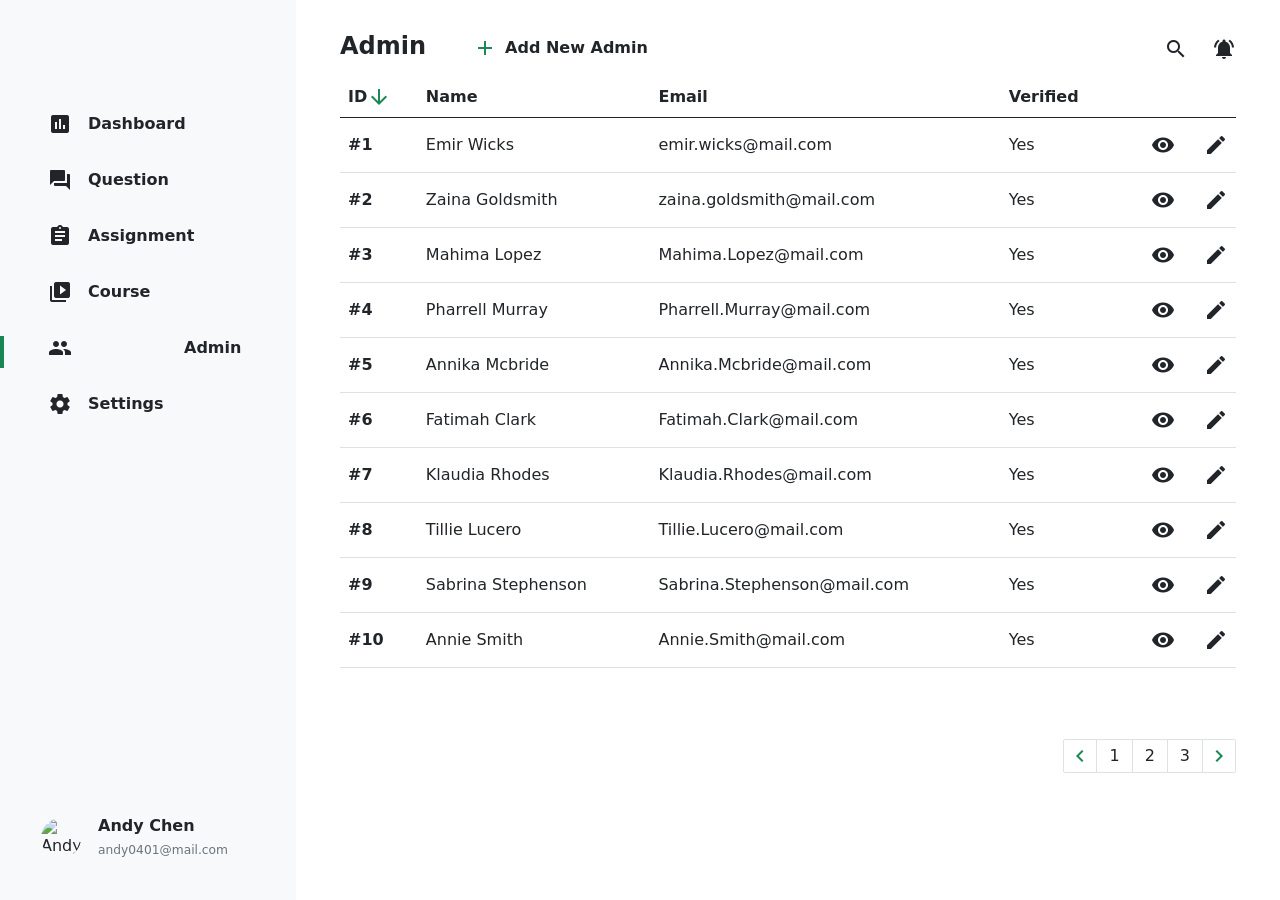
==== index.html @ ad0b837f "Update 2021-08-06T12:33:09.514Z" ====
<!DOCTYPE html>
<html lang="en">

  <head>
    <meta charset="UTF-8">
    <meta name="viewport" content="width=device-width, initial-scale=1.0">
    <meta http-equiv="X-UA-Compatible" content="ie=edge">
    <title>Main Admin</title>
    <link rel="stylesheet" href="https://cdnjs.cloudflare.com/ajax/libs/font-awesome/5.13.0/css/all.min.css" />
    <link rel="stylesheet" href="./assets/style/all.css">
    <script src="https://code.jquery.com/jquery-3.6.0.min.js" integrity="sha256-/xUj+3OJU5yExlq6GSYGSHk7tPXikynS7ogEvDej/m4=" crossorigin="anonymous"></script>
    <link rel="stylesheet" href="https://fonts.googleapis.com/icon?family=Material+Icons">
    <link rel="preconnect" href="https://fonts.googleapis.com">
    <link rel="preconnect" href="https://fonts.gstatic.com" crossorigin>
    <link href="https://fonts.googleapis.com/css2?family=Lato:wght@400;700&display=swap" rel="stylesheet">
  </head>

  <body>
    <section class="sidebar bg-light d-flex flex-column justify-content-between p-6 position-fixed">
      <div class="sidebar-content">
        <h1 class="mb-6"><a href="./index.html" class="adminLogo">admin-logo</a></h1>
        <!--navtab-->
        <nav class="nav sidebar-menu flex-column fw-bold">
          <a class="nav-link pb-5" aria-current="page" href="#"><span class="material-icons pe-4">
            insert_chart
            </span>Dashboard</a>
          <a class="nav-link pb-5" href="#"><span class="material-icons pe-4">
            question_answer
            </span>Question</a>
          <a class="nav-link pb-5" href="#"><span class="material-icons pe-4">
            assignment
            </span>Assignment</a>
          <a class="nav-link pb-5" href="#" ><span class="material-icons pe-4">
            video_library
            </span>Course</a>
          <a class="nav-link pb-5 active" href="#"><span class="material-icons pe-4">
            people_alt
            </span>Admin</a>
          <a class="nav-link pb-5" href="#"><span class="material-icons pe-4">
            settings
            </span>Settings</a>
        </nav>
      </div>   
      <!--card+stretched-link-->
      <div class="sidebar-adminAccount-card position-relative">
        <div class="row g-0 align-items-center">
          <div class="col-3">
            <a href="#" class="stretched-link mx-auto"><img class="img-fluid rounded-circle mx-auto" src="https://github.com/hexschool/webLayoutTraining1st/blob/master/week5/andychen.jpeg?raw=true" alt="Andy Chen photo" ></a>
          </div>
          <div class="col-9">
            <div class="card-body">
              <h4 class="card-title fw-bold">Andy Chen</h4>
              <p class="card-text fs-5"><small class="text-muted">andy0401@mail.com</small></p>
            </div>
          </div>
        </div>
      </div>
      
     
    </section>


    
<main class="admin p-6">
  <div class="container">
    <header class="d-flex fw-bold align-items-baseline  justify-content-between">
      <div class="admin-article d-flex align-items-center">
        <h2 class="fw-bold">Admin</h2>
        <!-- Button trigger modal -->
        <a href="#addAdminMember" class="admin-add fw-bold" data-bs-toggle="modal"><span class="material-icons icon-success pe-2">
        add
        </span>Add New Admin</a>
      </div>
      <ul class="admin-toolbar d-flex list-unstyled">
        <li>
          <a href="" class="pe-5">
            <span class="material-icons">search</span>
          </a>
        </li>
        <li>
          <a href="">
            <span class="material-icons">notifications_active</span>
          </a>
        </li>
      </ul>
    </header>
    <div class="table-responsive admin-member">
      <table class="table table-hover text-nowrap">
        <thead>
          <tr>
            <th scope="col">ID<span class="material-icons icon-success">
              arrow_downward
              </span></th>
            <th scope="col">Name</th>
            <th scope="col">Email</th>
            <th scope="col">Verified</th>
            <th scope="col"></th>
          </tr>
        </thead>
        <tbody>
          <tr class="admin-memberContent align-middle ">
            <th scope="row">#1</th>
            <td>Emir Wicks</td>
            <td>emir.wicks@mail.com</td>
            <td>Yes</td>
            <td class="text-end">
              <a class="d-inline" href="#viewAdminMember" data-bs-toggle="modal">
                <span class="material-icons">visibility</span>
              </a>
              <a href="#editAdminMember" data-bs-toggle="modal" class="d-inline ps-5" ><span class="material-icons"  >edit</span>
              </a>
            </td>
          </tr>
          <tr class="admin-memberContent align-middle" >
            <th scope="row">#2</th>
            <td>Zaina Goldsmith</td>
            <td>zaina.goldsmith@mail.com</td>
            <td>Yes</td>
            <td class="text-end">
              <a class="d-inline" href="#viewAdminMember" data-bs-toggle="modal" >
                <span class="material-icons">visibility</span>
              </a>
              <a href="#editAdminMember" data-bs-toggle="modal" class="d-inline ps-5"><span class="material-icons">edit</span>
              </a>
            </td>
          </tr>
          <tr class="admin-memberContent align-middle" >
            <th scope="row">#3</th>
            <td>Mahima Lopez</td>
            <td>Mahima.Lopez@mail.com</td>
            <td>Yes</td>
            <td class="text-end">
              <a class="d-inline" href="#viewAdminMember" data-bs-toggle="modal">
                <span class="material-icons">visibility</span>
              </a>
              <a href="#editAdminMember" data-bs-toggle="modal" class="d-inline ps-5">
                <span class="material-icons">edit</span>
              </a>
            </td>
          </tr>
          <tr class="admin-memberContent align-middle" >
            <th scope="row">#4</th>
            <td>Pharrell Murray</td>
            <td>Pharrell.Murray@mail.com</td>
            <td>Yes</td>
            <td class="text-end">
              <a class="d-inline" href="#viewAdminMember" data-bs-toggle="modal">
                <span class="material-icons">visibility</span>
              </a>
              <a href="#editAdminMember" data-bs-toggle="modal" class="d-inline ps-5">
                <span class="material-icons">edit</span>
              </a>
            </td>
          </tr>
          <tr class="admin-memberContent align-middle" >
            <th scope="row">#5</th>
            <td>Annika Mcbride</td>
            <td>Annika.Mcbride@mail.com</td>
            <td>Yes</td>
            <td class="text-end">
              <a class="d-inline" href="#viewAdminMember" data-bs-toggle="modal">
                <span class="material-icons">visibility</span>
              </a>
              <a href="#editAdminMember" data-bs-toggle="modal" class="d-inline ps-5">
                <span class="material-icons">edit</span>
              </a>
            </td>
          </tr>
          <tr class="admin-memberContent align-middle" >
            <th scope="row">#6</th>
            <td>Fatimah Clark</td>
            <td>Fatimah.Clark@mail.com</td>
            <td>Yes</td>
            <td class="text-end">
              <a class="d-inline" href="#viewAdminMember" data-bs-toggle="modal">
                <span class="material-icons">visibility</span>
              </a>
              <a href="#editAdminMember" data-bs-toggle="modal" class="d-inline ps-5">
                <span class="material-icons">edit</span>
              </a>
            </td>
          </tr>
          <tr class="admin-memberContent align-middle" >
            <th scope="row">#7</th>
            <td>Klaudia Rhodes</td>
            <td>Klaudia.Rhodes@mail.com</td>
            <td>Yes</td>
            <td class="text-end">
              <a class="d-inline" href="#viewAdminMember" data-bs-toggle="modal">
                <span class="material-icons">visibility</span>
              </a>
              <a href="#editAdminMember" data-bs-toggle="modal" class="d-inline ps-5">
                <span class="material-icons">edit</span>
              </a>
            </td>
          </tr>
          <tr class="admin-memberContent align-middle" >
            <th scope="row">#8</th>
            <td>Tillie Lucero</td>
            <td>Tillie.Lucero@mail.com</td>
            <td>Yes</td>
            <td class="text-end">
              <a class="d-inline" href="#viewAdminMember" data-bs-toggle="modal">
                <span class="material-icons">visibility</span>
              </a>
              <a href="#editAdminMember" data-bs-toggle="modal" class="d-inline ps-5">
                <span class="material-icons">edit</span>
              </a>
            </td>
          </tr>
          <tr class="admin-memberContent align-middle" >
            <th scope="row">#9</th>
            <td>Sabrina Stephenson</td>
            <td>Sabrina.Stephenson@mail.com</td>
            <td>Yes</td>
            <td class="text-end">
              <a class="d-inline" href="#viewAdminMember" data-bs-toggle="modal">
                <span class="material-icons">visibility</span>
              </a>
              <a href="#editAdminMember" data-bs-toggle="modal" class="d-inline ps-5">
                <span class="material-icons">edit</span>
              </a>
            </td>
          </tr>
          <tr class="admin-memberContent align-middle" >
            <th scope="row">#10</th>
            <td>Annie Smith</td>
            <td>Annie.Smith@mail.com</td>
            <td>Yes</td>
            <td class="text-end">
              <a class="d-inline" href="#viewAdminMember" data-bs-toggle="modal">
                <span class="material-icons">visibility</span>
              </a>
              <a href="#editAdminMember" data-bs-toggle="modal" class="d-inline ps-5">
                <span class="material-icons">edit</span>
              </a>
            </td>
          </tr>
        </tbody>
      </table>
    </div>  
    <nav aria-label="Page navigation example">
      <ul class="pagination text-dark justify-content-end">
        <li class="page-item">
          <a class="page-link p-1" href="#" aria-label="Previous">
            <span class="material-icons icon-success">
              chevron_left
              </span>
          </a>
        </li>
        <li class="page-item">
          <a class="page-link py-1" href="#">1</a>
        </li>
        <li class="page-item">
          <a class="page-link py-1" href="#">2</a>
        </li>
        <li class="page-item">
          <a class="page-link py-1" href="#">3</a>
        </li>
        <li class="page-item">
          <a class="page-link p-1" href="#" aria-label="Next">
            <span class="material-icons icon-success">
              chevron_right
              </span>
          </a>
        </li>
      </ul>
    </nav>
  </div>
  
</main>
<!--Add New Admin Scrollable modal -->
<div class="modal fade modal-adminInfo" id="addAdminMember" tabindex="-1" aria-labelledby="addAdminMemberLabel" aria-hidden="true">
  <div class="modal-dialog modal-dialog-scrollable modal-dialog-centered">
    <div class="modal-content container rounded-0 p-6">
      <div class="modal-header ">
        <h2 class="modal-title fw-bold" id="addAdminMemberLabel">New Admin</h2>
        <a href="" data-bs-dismiss="modal" aria-label="Close" ><span class="material-icons">
          clear
          </span>
          </a>
      </div>
      <div class="modal-body">
        <form action="post">
          <div class="adminInfo-formgroup mb-4">
            <h3 class="fw-bold mb-4">Account</h3>
            <label for="name" class="fs-5 d-block mb-1">Name</label>
            <input type="text" id="name" name="name" class="w-100 h-51">
          </div>
          <div class="adminInfo-formgroup">
            <label for="email" class="fs-5 d-block mb-1">Email</label>
            <input type="email" id="email" name="email" class="w-100 h-51">
          </div>
          <hr>
          <div class="adminInfo-formgroup">
            <h3 class="fw-bold mb-4">Verification</h3>
            <p><span class="material-icons text-danger me-2">
              report_problem
              </span>Unverified</p>
            <label for="sendmail"></label><input type="button" id="sendemail" name="sendemail" value="Send Verification Mail" class="h-51 w-100 text-success fw-bold btn btn-outline-gray-400 btn--success">
          </div>
            <hr>
          <div class="adminInfo-formgroup">
            <h3 class="fw-bold mb-4">Access Level</h3>
            <select class="form-select h-51 ps-4 text-secondary" aria-label="Default select example" >
              <option selected>-Choose access level-</option>
              <option value="A">A</option>
              <option value="B">B</option>
              <option value="C">C</option>
            </select>
            <hr>
          </div>
          <div class="adminInfo-formgroup">
            <h3 class="fw-bold mb-4">Custom Access</h3>
            <div class="form-check mb-4 me-2">
              <input class="form-check-input" type="checkbox" value="Lecture" id="flexCheckDefault">
              <label class="form-check-label" for="flexCheckDefault">
                Lecture
              </label>
            </div>
            <div class="form-check mb-4 me-2">
              <input class="form-check-input" type="checkbox" value="" id="flexCheckDefault">
              <label class="form-check-label" for="flexCheckDefault">
                Coupon
              </label>
            </div>
            <div class="form-check mb-4 me-2">
              <input class="form-check-input" type="checkbox" value="" id="flexCheckDefault">
              <label class="form-check-label" for="flexCheckDefault">
                Message
              </label>
            </div>
            <div class="form-check mb-4 me-2">
              <input class="form-check-input" type="checkbox" value="" id="flexCheckDefault">
              <label class="form-check-label" for="flexCheckDefault">
                Setting
              </label>
            </div>
            <div class="form-check mb-4 me-2">
              <input class="form-check-input" type="checkbox" value="" id="flexCheckDefault">
              <label class="form-check-label" for="flexCheckDefault">
                Task Menu
              </label>
            </div>
          </div>
          <div class="adminInfo-formgroup adminInfo-btn mt-6 text-end">
            <input type="button" value="Cancel" data-bs-dismiss="modal" class="btn-outline-success btn fw-bold px-6 py-2">
            <input type="submit" value="Add" class="btn-outline-success btn fw-bold px-6 py-2">
          </div>
        </form>
      </div>
    </div>
  </div>
</div>

<!--Edit New Admin Scrollable modal -->
<div class="modal fade modal-adminInfo" id="editAdminMember" tabindex="-1" aria-labelledby="editAdminMemberLabel" aria-hidden="true">
  <div class="modal-dialog modal-dialog-scrollable modal-dialog-centered">
    <div class="modal-content container rounded-0 p-6">
      <div class="modal-header ">
        <h2 class="modal-title fw-bold" id="editAdminMemberLabel">Edit Admin</h2>
        <a href="" data-bs-dismiss="modal" aria-label="Close" ><span class="material-icons">
          clear
          </span>
          </a>
      </div>
      <div class="modal-body">
        <form action="post">
          <div class="adminInfo-formgroup mb-4">
            <h3 class="fw-bold mb-4">Account</h3>
            <label for="name" class="fs-5 d-block mb-1">Name</label>
            <input type="text" disabled id="name" name="name" class="w-100 h-51 form-control" value="Emir Wicks">
          </div>
          <div class="adminInfo-formgroup">
            <label for="email" class="fs-5 d-block mb-1 ">Email</label>
            <input type="email" disabled id="email" name="email" class="w-100 h-51 form-control" value="emir.wicks@mail.com">
          </div>
          <hr>
          <div class="adminInfo-formgroup">
            <h3 class="fw-bold mb-4">Verification</h3>
            <div class="d-flex justify-content-between">
              <p class="fw-bold">
                <span class="material-icons text-success me-2">
                check_circle
                </span>Verified
              </p>
              <p class="fs-5">2020/4/12</p>
            </div>

            <label for="sendmail"></label><input type="button" id="sendemail" name="sendemail" value="Send Verification Mail" disabled class="h-51 w-100 fw-bold btn btn-outline-gray-400">
          </div>
            <hr>
          <div class="adminInfo-formgroup">
            <h3 class="fw-bold mb-4">Access Level</h3>
            <select class="form-select h-51 ps-4" aria-label="Default select example" >
              <option selected>Admin</option>
              <option value="A">A</option>
              <option value="B">B</option>
              <option value="C">C</option>
            </select>
            <hr>
          </div>
          <div class="adminInfo-formgroup">
            <h3 class="fw-bold mb-4">Custom Access</h3>
            <div class="form-check mb-4 me-2">
              <input class="form-check-input" type="checkbox" value="Lecture" id="flexCheckDefault">
              <label class="form-check-label" for="flexCheckDefault">
                Lecture
              </label>
            </div>
            <div class="form-check mb-4 me-2">
              <input class="form-check-input" type="checkbox" value="" id="flexCheckDefault">
              <label class="form-check-label" for="flexCheckDefault">
                Coupon
              </label>
            </div>
            <div class="form-check mb-4 me-2">
              <input class="form-check-input" type="checkbox" value="" id="flexCheckDefault">
              <label class="form-check-label" for="flexCheckDefault">
                Message
              </label>
            </div>
            <div class="form-check mb-4 me-2">
              <input class="form-check-input" type="checkbox" value="" id="flexCheckDefault">
              <label class="form-check-label" for="flexCheckDefault">
                Setting
              </label>
            </div>
            <div class="form-check mb-4 me-2">
              <input class="form-check-input" type="checkbox" value="" id="flexCheckDefault">
              <label class="form-check-label" for="flexCheckDefault">
                Task Menu
              </label>
            </div>
          </div>
          <hr>
          <div class="adminInfo-formgroup">
            <h3 class="fw-bold mb-4">Deactivate Account</h3>
              <p class="text-danger">
                <span class="material-icons text-danger me-2">report_problem
                </span>This cannot be undone!
              </p>
            <label for="checkmail"></label><input type="button" id="checkmail" name="checkemail" value="Deactivate This Account" class="h-51 w-100 fw-bold btn btn-outline-danger btn--danger">
          </div>
          <div class="adminInfo-formgroup adminInfo-btn mt-6 text-end">
            <input type="button" value="Cancel" data-bs-dismiss="modal" class="btn btn-outline-success fw-bold px-6 py-2">
            <input type="submit" value="Update" class="btn btn-outline-success fw-bold px-6 py-2">
          </div>
        </form>
      </div>
    </div>
  </div>
</div>

<!-- View Admin Staic Modal+Collapse -->
<!-- Modal -->
<div class="modal fade" id="viewAdminMember" data-bs-backdrop="static" data-bs-keyboard="false" tabindex="-1" aria-labelledby="viewAdminMemberLabel" aria-hidden="true">
  <div class="modal-dialog modal-dialog-centered">
    <div class="modal-content p-6 rounded-0">
      <div class="modal-body">
        <div class="viewAdmin-card">
          <div class="row g-0 justify-content-between">
            <div class="col-4">
              <img src="https://github.com/hexschool/webLayoutTraining1st/blob/master/week5/emir.jpeg?raw=true" alt="Emir Wicks photo" class="img-fluid mx-auto">
            </div>
            <div class="col-7">
              <div class="card-head d-flex justify-content-between">
                <p>#1</p>
                <a data-bs-dismiss="modal" aria-label="Close" role="button">
                  <span class="material-icons" >clear</span>
                </a>
              </div>
              <div class="card-body mb-4 p-0">
                <h4>Admin</h4>
                <h2 class="fw-bold mb-2">Emir Wicks</h2>
                <p class="card-text fs-5"><small class="text-muted">emir.wicks@mail.com</small></p>
              </div>
              <div class="card-text d-flex justify-content-between">
                <p class="fs-5 bg-light px-2 py-1">Verified</p>
                <a href="#collapseAuthority" data-bs-toggle="collapse" role="button" aria-expanded="false" aria-controls="collapseAuthority" class="expand"><span class="material-icons expand__more">
                  expand_more
                  </span><span class="material-icons expand__less d-none">
                    expand_less
                    </span></a>
                </div>
            </div>
          </div>
        </div>
      </div>
      <div class="collapse text-end" id="collapseAuthority">
        <input type="button" class="btn btn-outline-danger btn--danger fw-bold px-6 py-2 me-4" value="Deactivate" data-bs-dismiss="modal">
        <input type="submit" value="Edit" class="btn btn-outline-success fw-bold px-6 py-2">
      </div>
    </div>
  </div>
</div>
<script src="https://code.jquery.com/jquery-3.6.0.min.js" integrity="sha256-/xUj+3OJU5yExlq6GSYGSHk7tPXikynS7ogEvDej/m4=" crossorigin="anonymous"></script>

  

    <script src="./assets/js/vendors.js"></script>
    <script src="./assets/js/all.js"></script>
  </body>

</html>
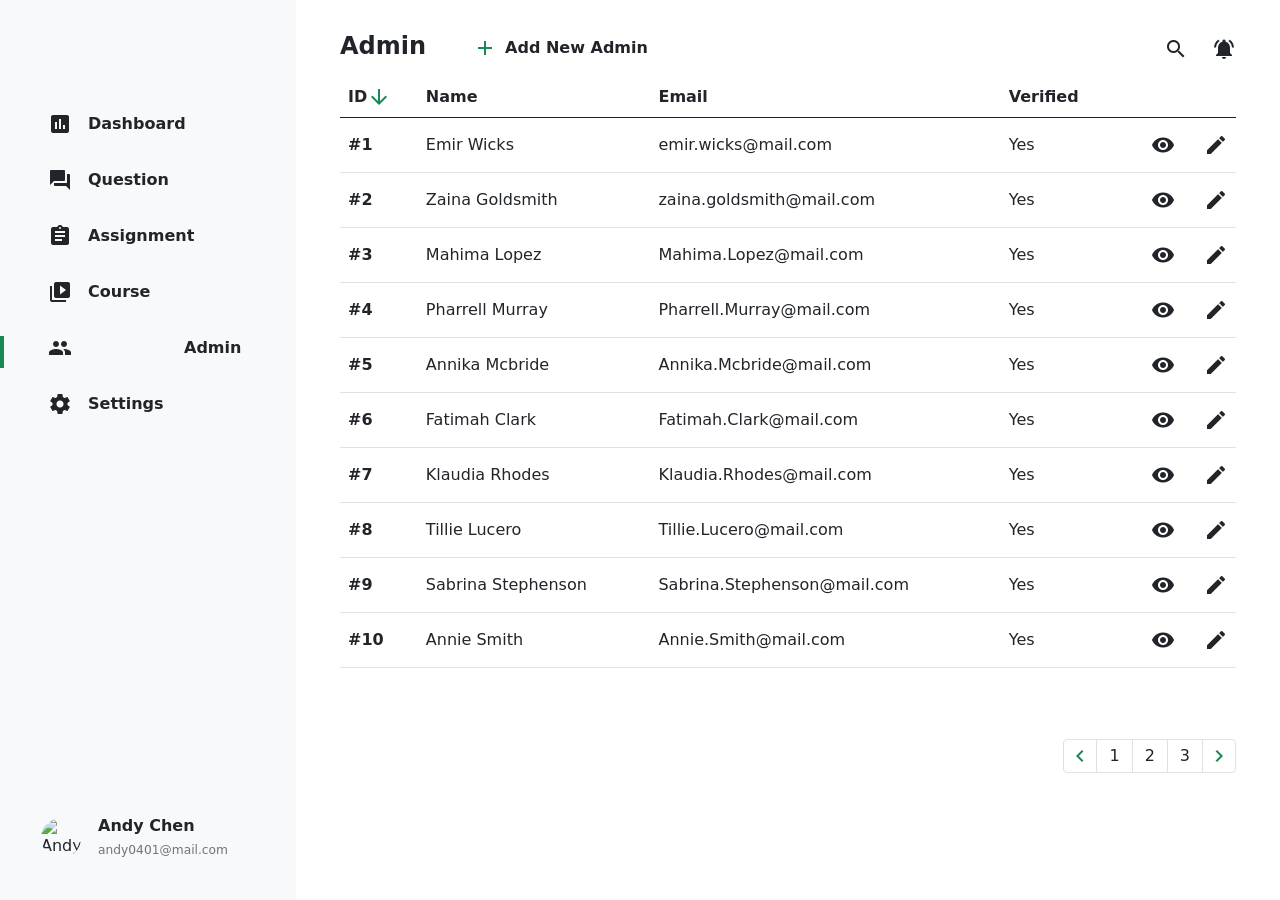
==== commit 8b4d2119: "Update 2021-08-06T12:49:42.706Z" ====
--- a/index.html
+++ b/index.html
@@ -8,7 +8,6 @@
     <title>Main Admin</title>
     <link rel="stylesheet" href="https://cdnjs.cloudflare.com/ajax/libs/font-awesome/5.13.0/css/all.min.css" />
     <link rel="stylesheet" href="./assets/style/all.css">
-    <script src="https://code.jquery.com/jquery-3.6.0.min.js" integrity="sha256-/xUj+3OJU5yExlq6GSYGSHk7tPXikynS7ogEvDej/m4=" crossorigin="anonymous"></script>
     <link rel="stylesheet" href="https://fonts.googleapis.com/icon?family=Material+Icons">
     <link rel="preconnect" href="https://fonts.googleapis.com">
     <link rel="preconnect" href="https://fonts.gstatic.com" crossorigin>
